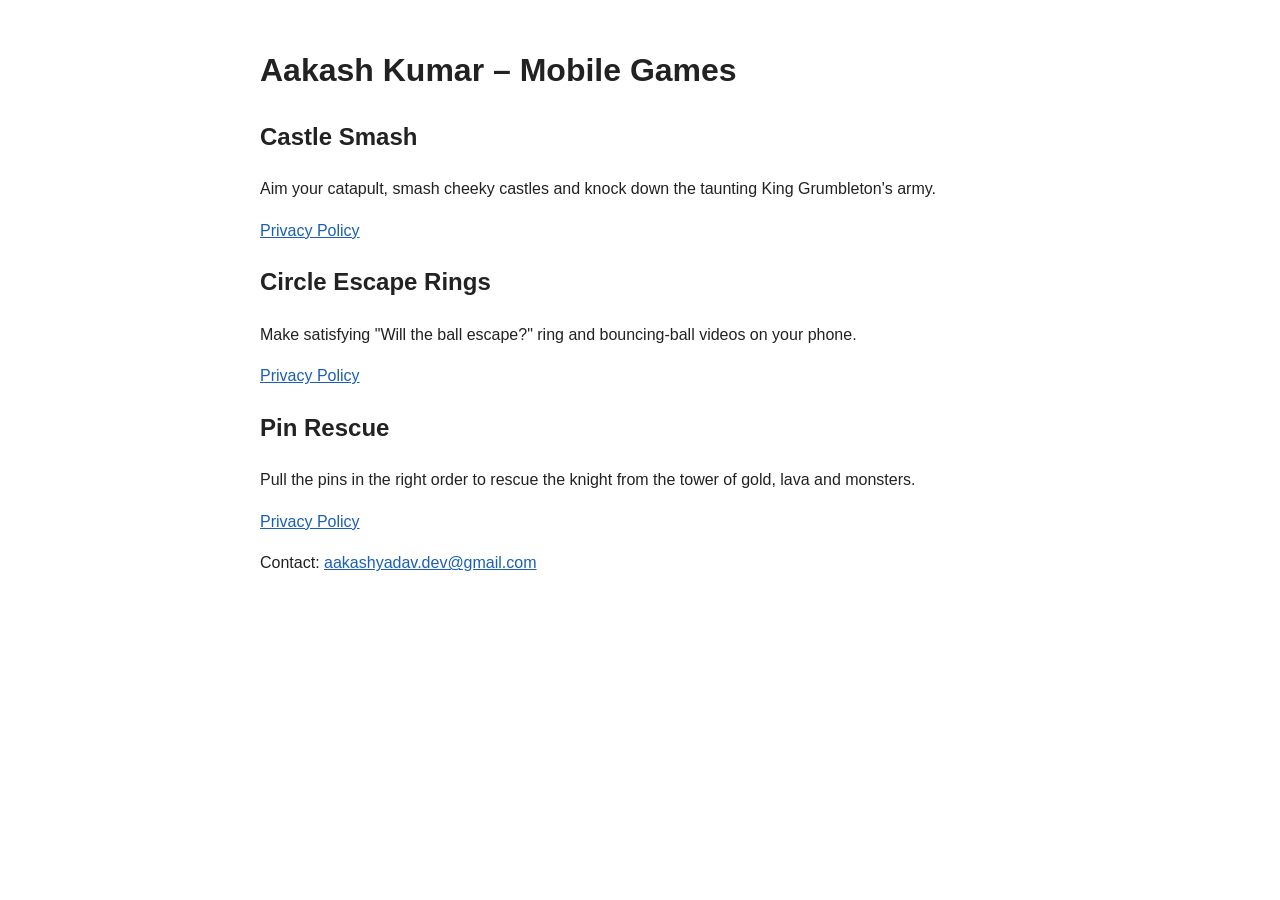
==== index.html @ 0ca21302 "Add Pin Rescue privacy policy" ====
<!doctype html>
<html lang="en">
<head>
<meta charset="utf-8">
<meta name="viewport" content="width=device-width, initial-scale=1">
<title>Aakash Kumar – Games</title>
<style>
  body { font-family: -apple-system, Segoe UI, Roboto, sans-serif; max-width: 760px; margin: 0 auto; padding: 24px 16px; line-height: 1.6; color: #222; background: #fff; }
  a { color: #1a5fb4; }
</style>
</head>
<body>
<h1>Aakash Kumar – Mobile Games</h1>
<h2>Castle Smash</h2>
<p>Aim your catapult, smash cheeky castles and knock down the taunting King Grumbleton's army.</p>
<p><a href="castle-smash/privacy.html">Privacy Policy</a></p>
<h2>Circle Escape Rings</h2>
<p>Make satisfying "Will the ball escape?" ring and bouncing-ball videos on your phone.</p>
<p><a href="circle-escape-rings/privacy.html">Privacy Policy</a></p>
<h2>Pin Rescue</h2>
<p>Pull the pins in the right order to rescue the knight from the tower of gold, lava and monsters.</p>
<p><a href="pin-rescue/privacy.html">Privacy Policy</a></p>
<p>Contact: <a href="mailto:aakashyadav.dev@gmail.com">aakashyadav.dev@gmail.com</a></p>
</body>
</html>
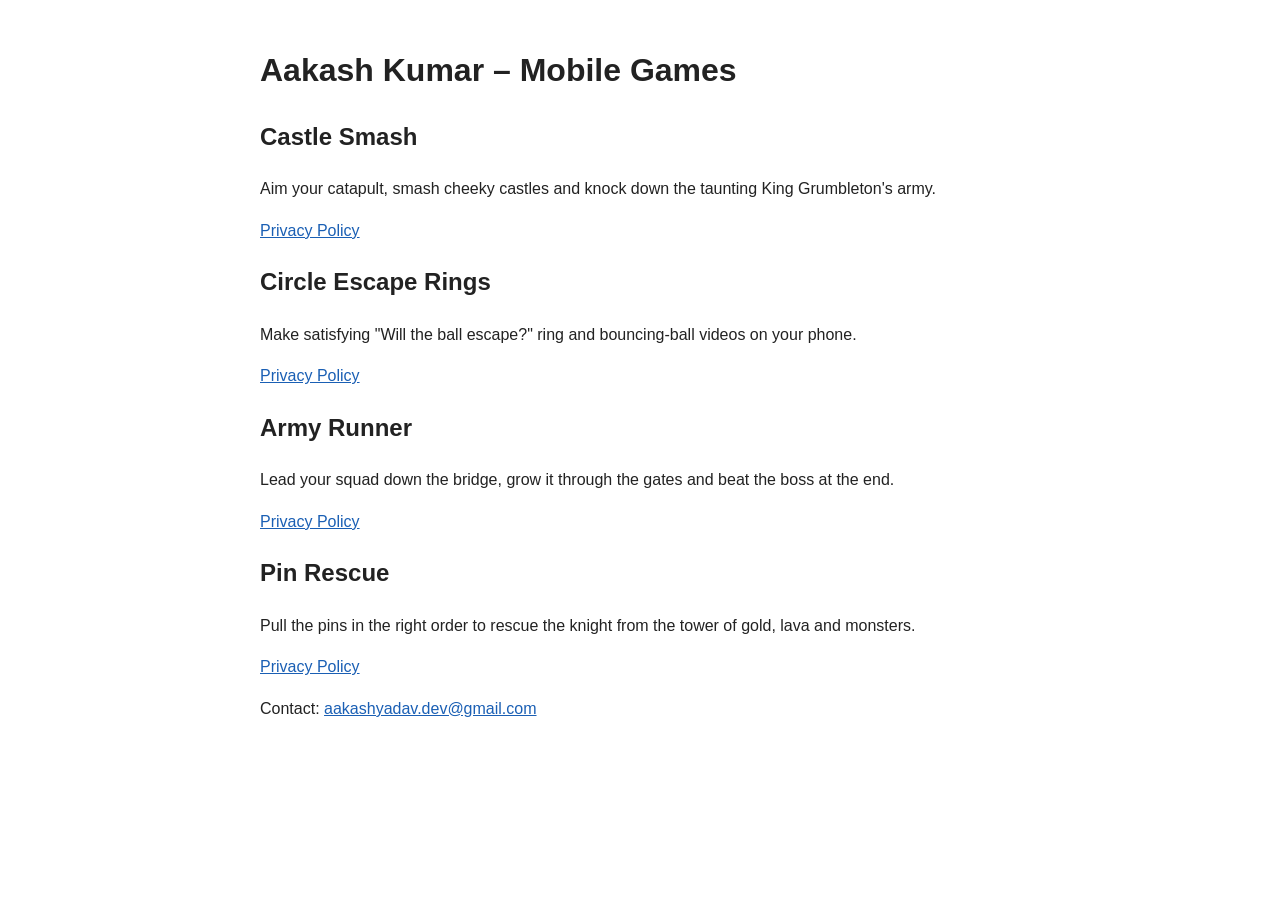
==== commit 89fe753e: "Add Army Runner privacy policy" ====
--- a/index.html
+++ b/index.html
@@ -17,6 +17,9 @@
 <h2>Circle Escape Rings</h2>
 <p>Make satisfying "Will the ball escape?" ring and bouncing-ball videos on your phone.</p>
 <p><a href="circle-escape-rings/privacy.html">Privacy Policy</a></p>
+<h2>Army Runner</h2>
+<p>Lead your squad down the bridge, grow it through the gates and beat the boss at the end.</p>
+<p><a href="army-runner/privacy.html">Privacy Policy</a></p>
 <h2>Pin Rescue</h2>
 <p>Pull the pins in the right order to rescue the knight from the tower of gold, lava and monsters.</p>
 <p><a href="pin-rescue/privacy.html">Privacy Policy</a></p>
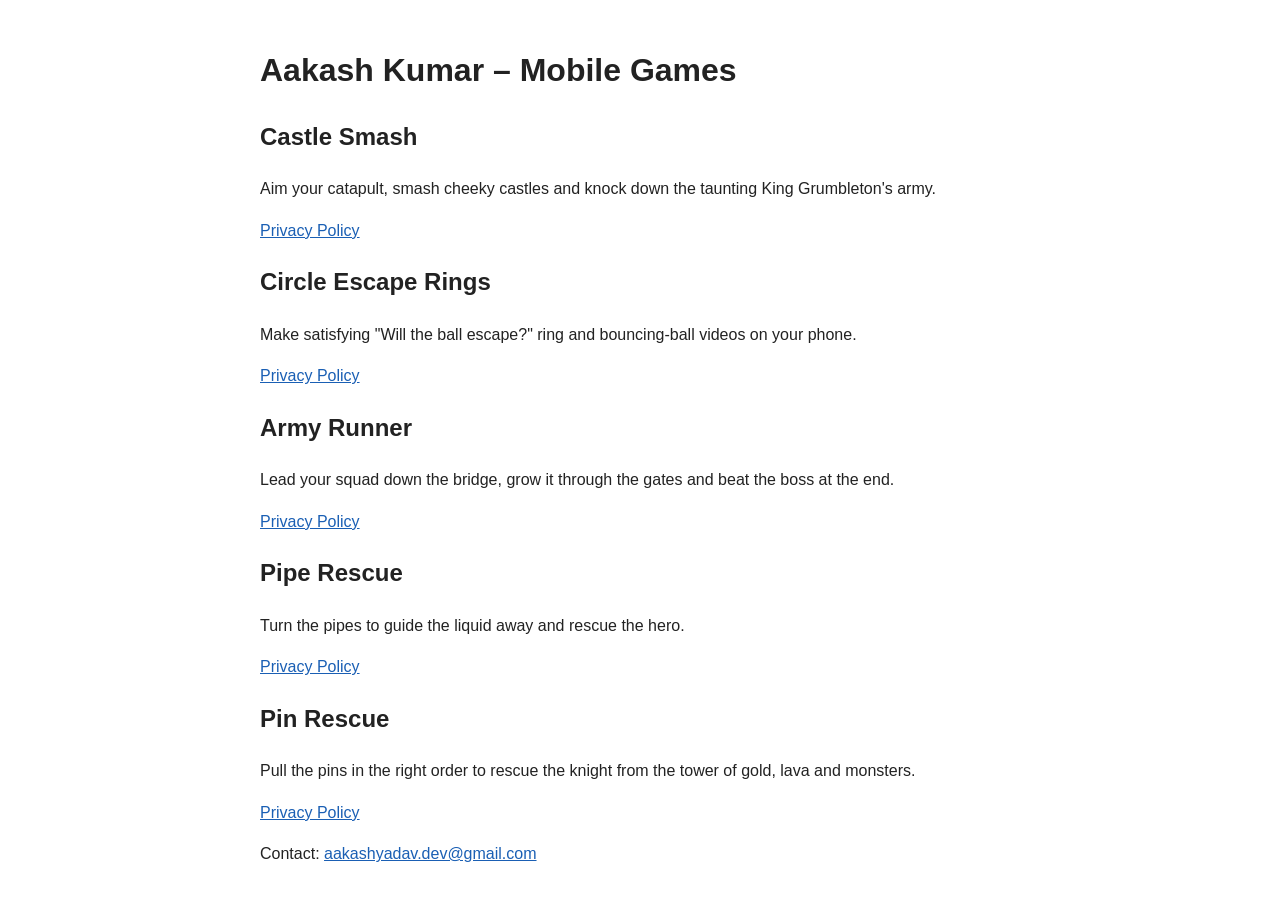
==== commit 5085e060: "Add Pipe Rescue privacy policy" ====
--- a/index.html
+++ b/index.html
@@ -20,6 +20,9 @@
 <h2>Army Runner</h2>
 <p>Lead your squad down the bridge, grow it through the gates and beat the boss at the end.</p>
 <p><a href="army-runner/privacy.html">Privacy Policy</a></p>
+<h2>Pipe Rescue</h2>
+<p>Turn the pipes to guide the liquid away and rescue the hero.</p>
+<p><a href="pipe-rescue/privacy.html">Privacy Policy</a></p>
 <h2>Pin Rescue</h2>
 <p>Pull the pins in the right order to rescue the knight from the tower of gold, lava and monsters.</p>
 <p><a href="pin-rescue/privacy.html">Privacy Policy</a></p>
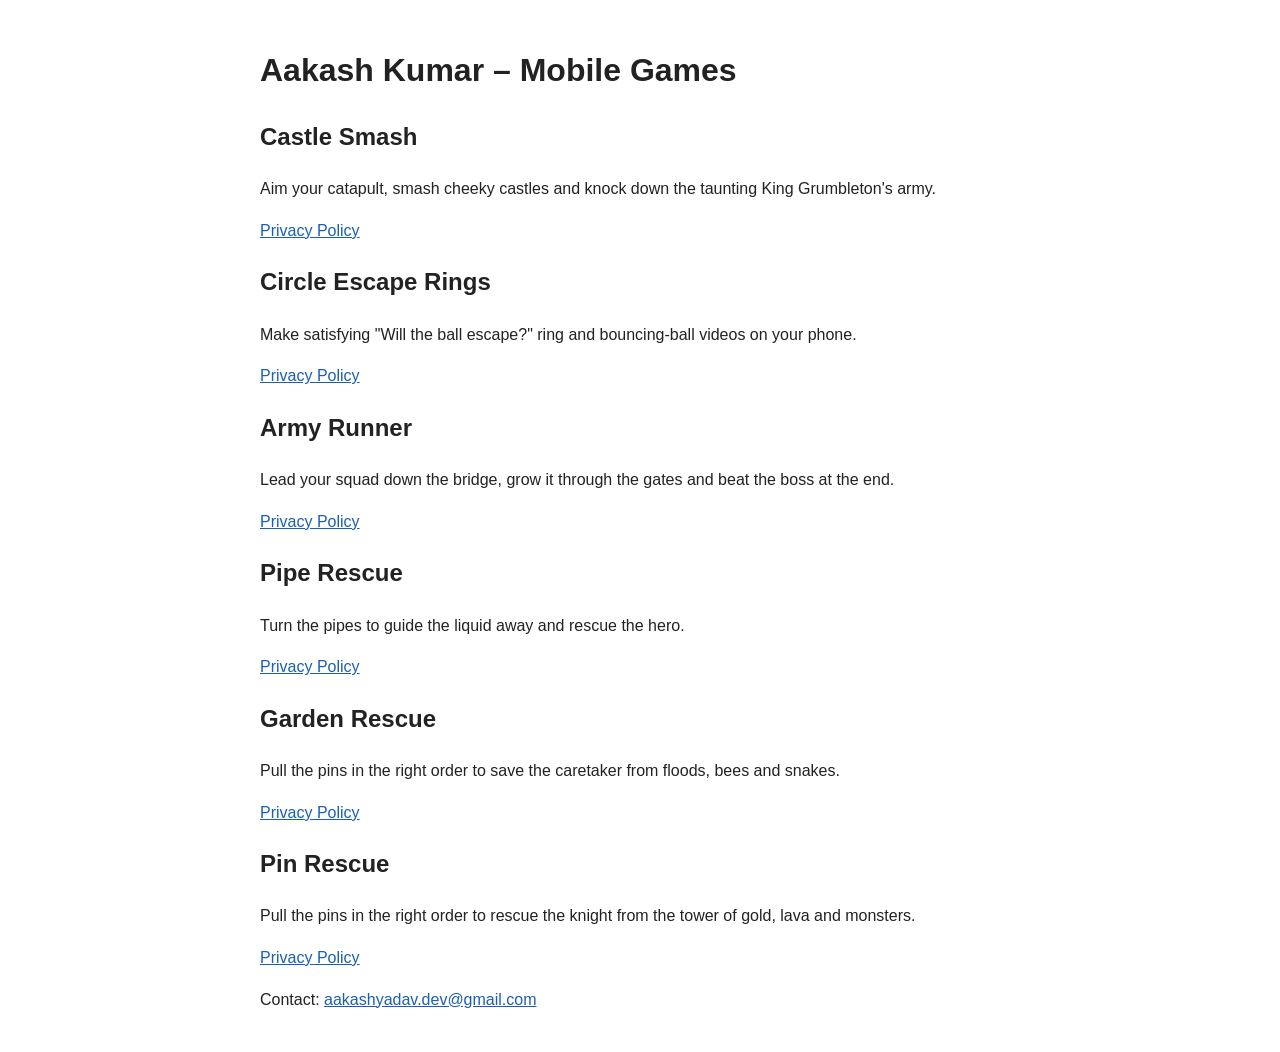
==== commit d99590b1: "Add Garden Rescue privacy policy" ====
--- a/index.html
+++ b/index.html
@@ -23,6 +23,9 @@
 <h2>Pipe Rescue</h2>
 <p>Turn the pipes to guide the liquid away and rescue the hero.</p>
 <p><a href="pipe-rescue/privacy.html">Privacy Policy</a></p>
+<h2>Garden Rescue</h2>
+<p>Pull the pins in the right order to save the caretaker from floods, bees and snakes.</p>
+<p><a href="garden-rescue/privacy.html">Privacy Policy</a></p>
 <h2>Pin Rescue</h2>
 <p>Pull the pins in the right order to rescue the knight from the tower of gold, lava and monsters.</p>
 <p><a href="pin-rescue/privacy.html">Privacy Policy</a></p>
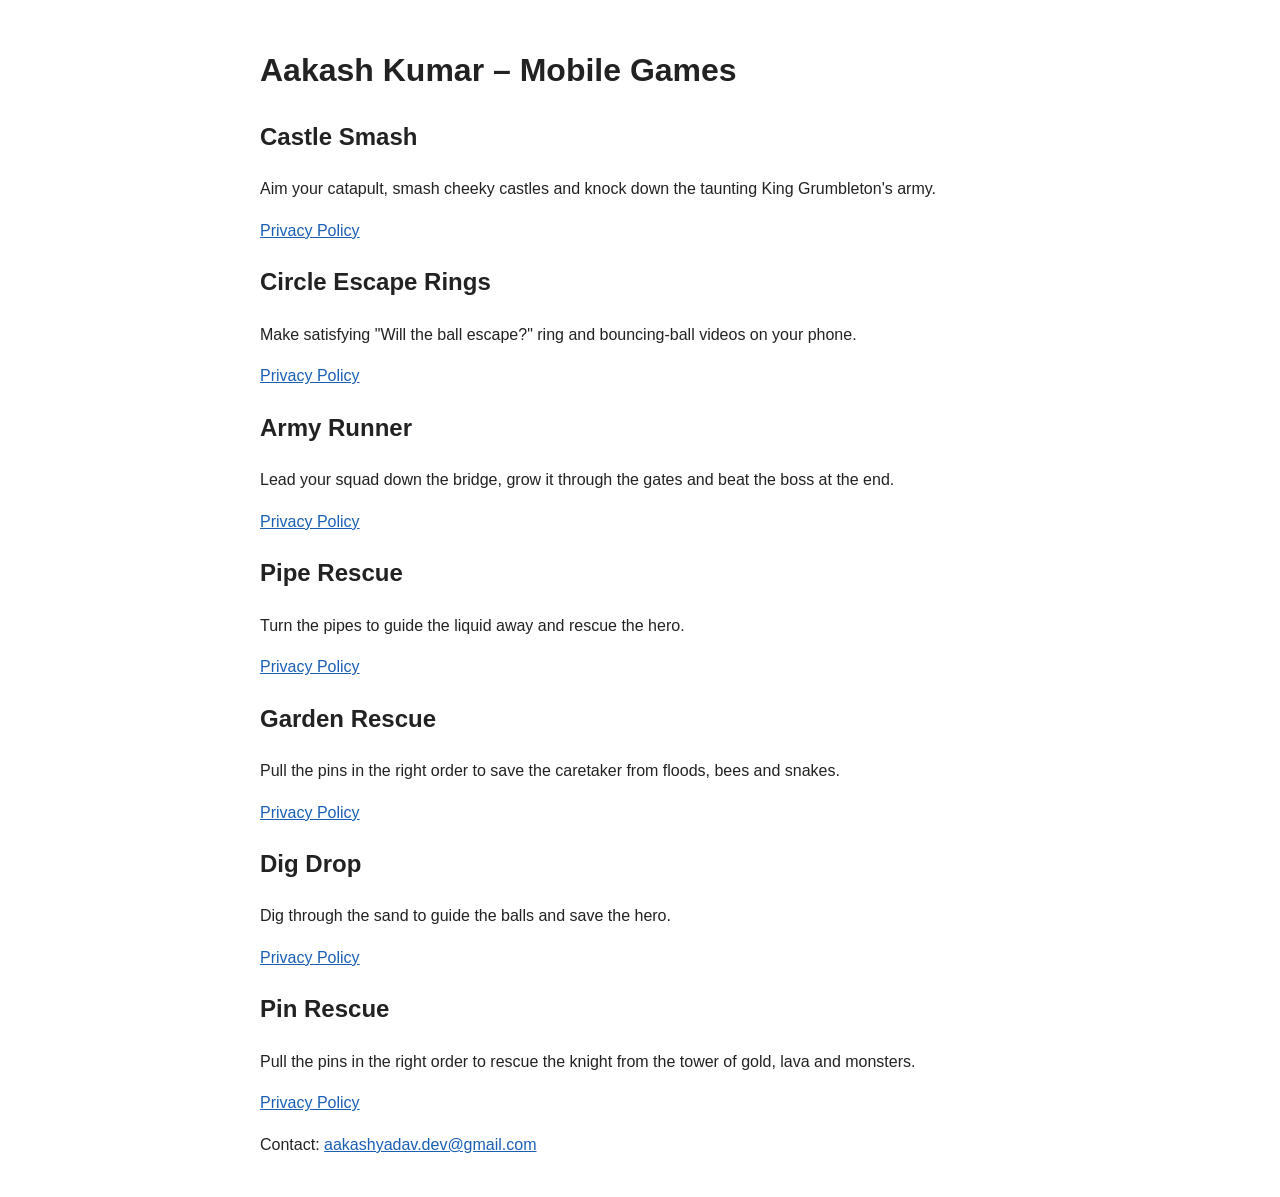
==== commit c629cf02: "Add Dig Drop privacy policy" ====
--- a/index.html
+++ b/index.html
@@ -26,6 +26,9 @@
 <h2>Garden Rescue</h2>
 <p>Pull the pins in the right order to save the caretaker from floods, bees and snakes.</p>
 <p><a href="garden-rescue/privacy.html">Privacy Policy</a></p>
+<h2>Dig Drop</h2>
+<p>Dig through the sand to guide the balls and save the hero.</p>
+<p><a href="dig-drop/privacy.html">Privacy Policy</a></p>
 <h2>Pin Rescue</h2>
 <p>Pull the pins in the right order to rescue the knight from the tower of gold, lava and monsters.</p>
 <p><a href="pin-rescue/privacy.html">Privacy Policy</a></p>
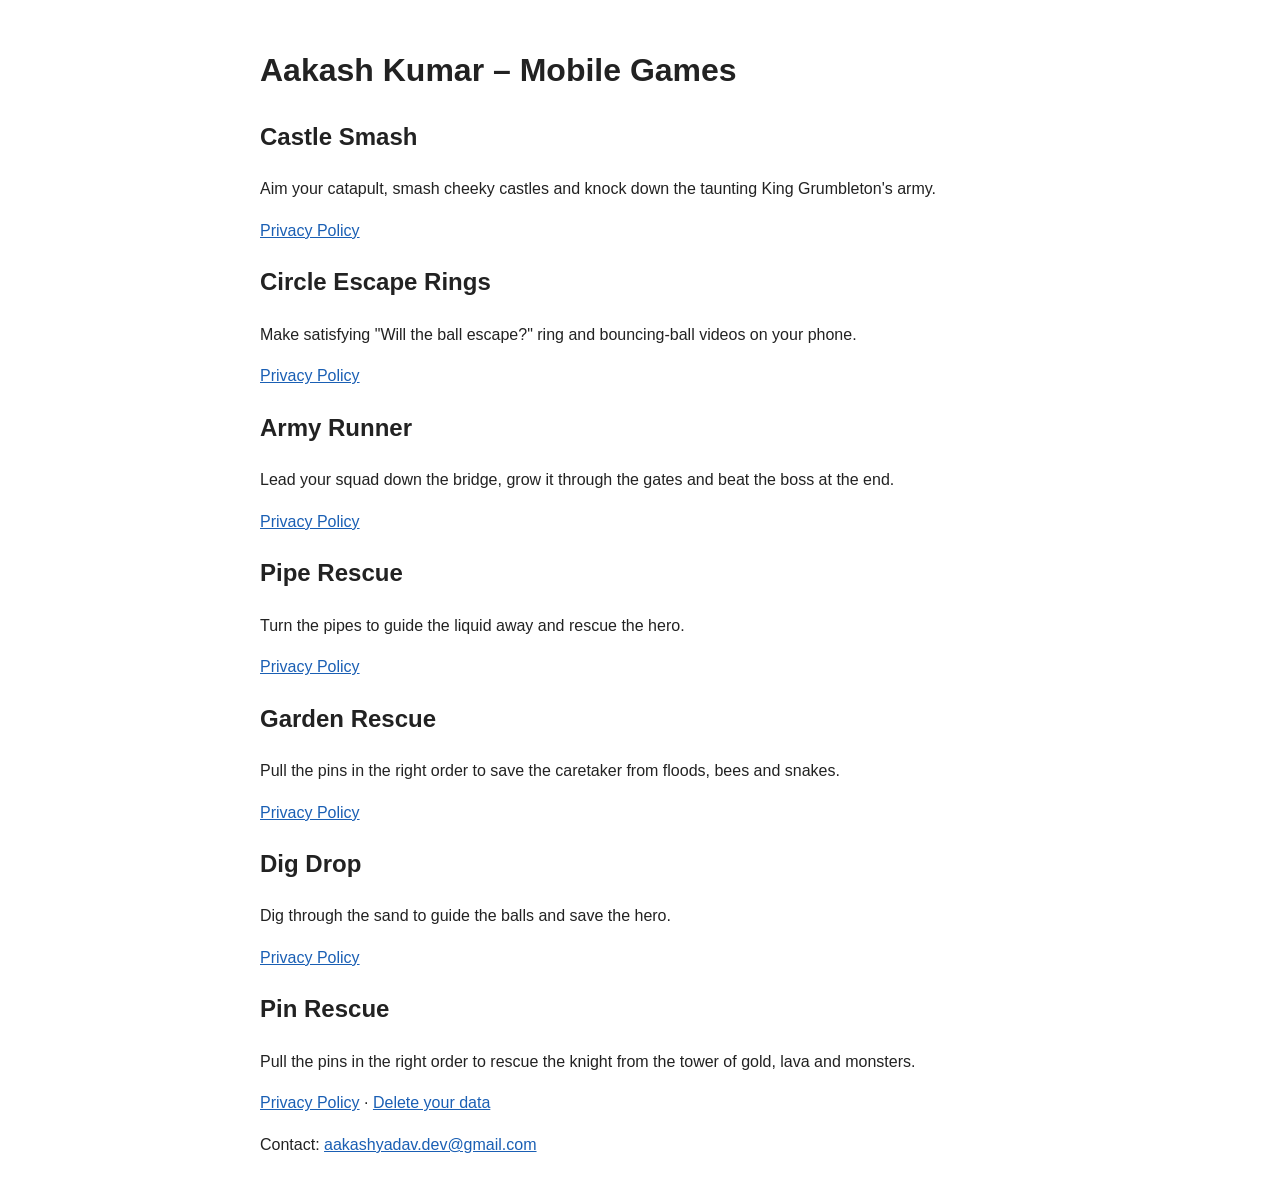
==== commit 1d9375e3: "Pin Rescue data deletion page" ====
--- a/index.html
+++ b/index.html
@@ -31,7 +31,7 @@
 <p><a href="dig-drop/privacy.html">Privacy Policy</a></p>
 <h2>Pin Rescue</h2>
 <p>Pull the pins in the right order to rescue the knight from the tower of gold, lava and monsters.</p>
-<p><a href="pin-rescue/privacy.html">Privacy Policy</a></p>
+<p><a href="pin-rescue/privacy.html">Privacy Policy</a> · <a href="pin-rescue/delete-data.html">Delete your data</a></p>
 <p>Contact: <a href="mailto:aakashyadav.dev@gmail.com">aakashyadav.dev@gmail.com</a></p>
 </body>
 </html>
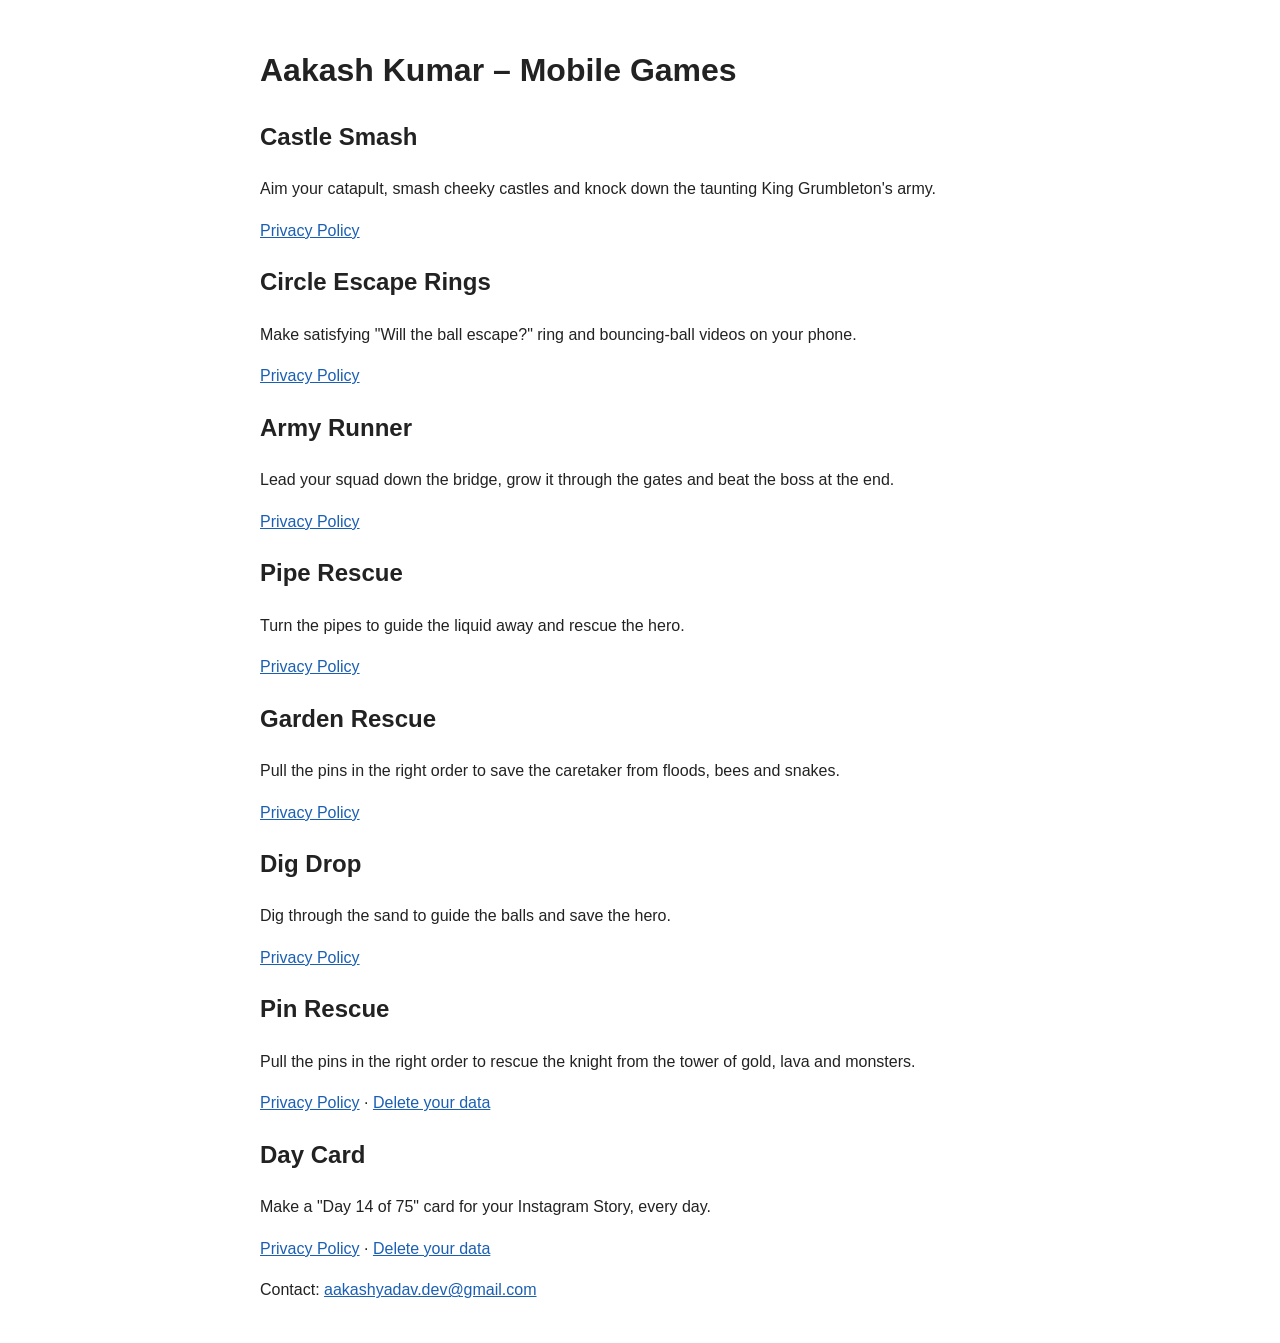
==== commit 11c043f9: "Add Day Card privacy policy and data deletion page" ====
--- a/index.html
+++ b/index.html
@@ -32,6 +32,9 @@
 <h2>Pin Rescue</h2>
 <p>Pull the pins in the right order to rescue the knight from the tower of gold, lava and monsters.</p>
 <p><a href="pin-rescue/privacy.html">Privacy Policy</a> · <a href="pin-rescue/delete-data.html">Delete your data</a></p>
+<h2>Day Card</h2>
+<p>Make a "Day 14 of 75" card for your Instagram Story, every day.</p>
+<p><a href="day-card/privacy.html">Privacy Policy</a> · <a href="day-card/delete-data.html">Delete your data</a></p>
 <p>Contact: <a href="mailto:aakashyadav.dev@gmail.com">aakashyadav.dev@gmail.com</a></p>
 </body>
 </html>
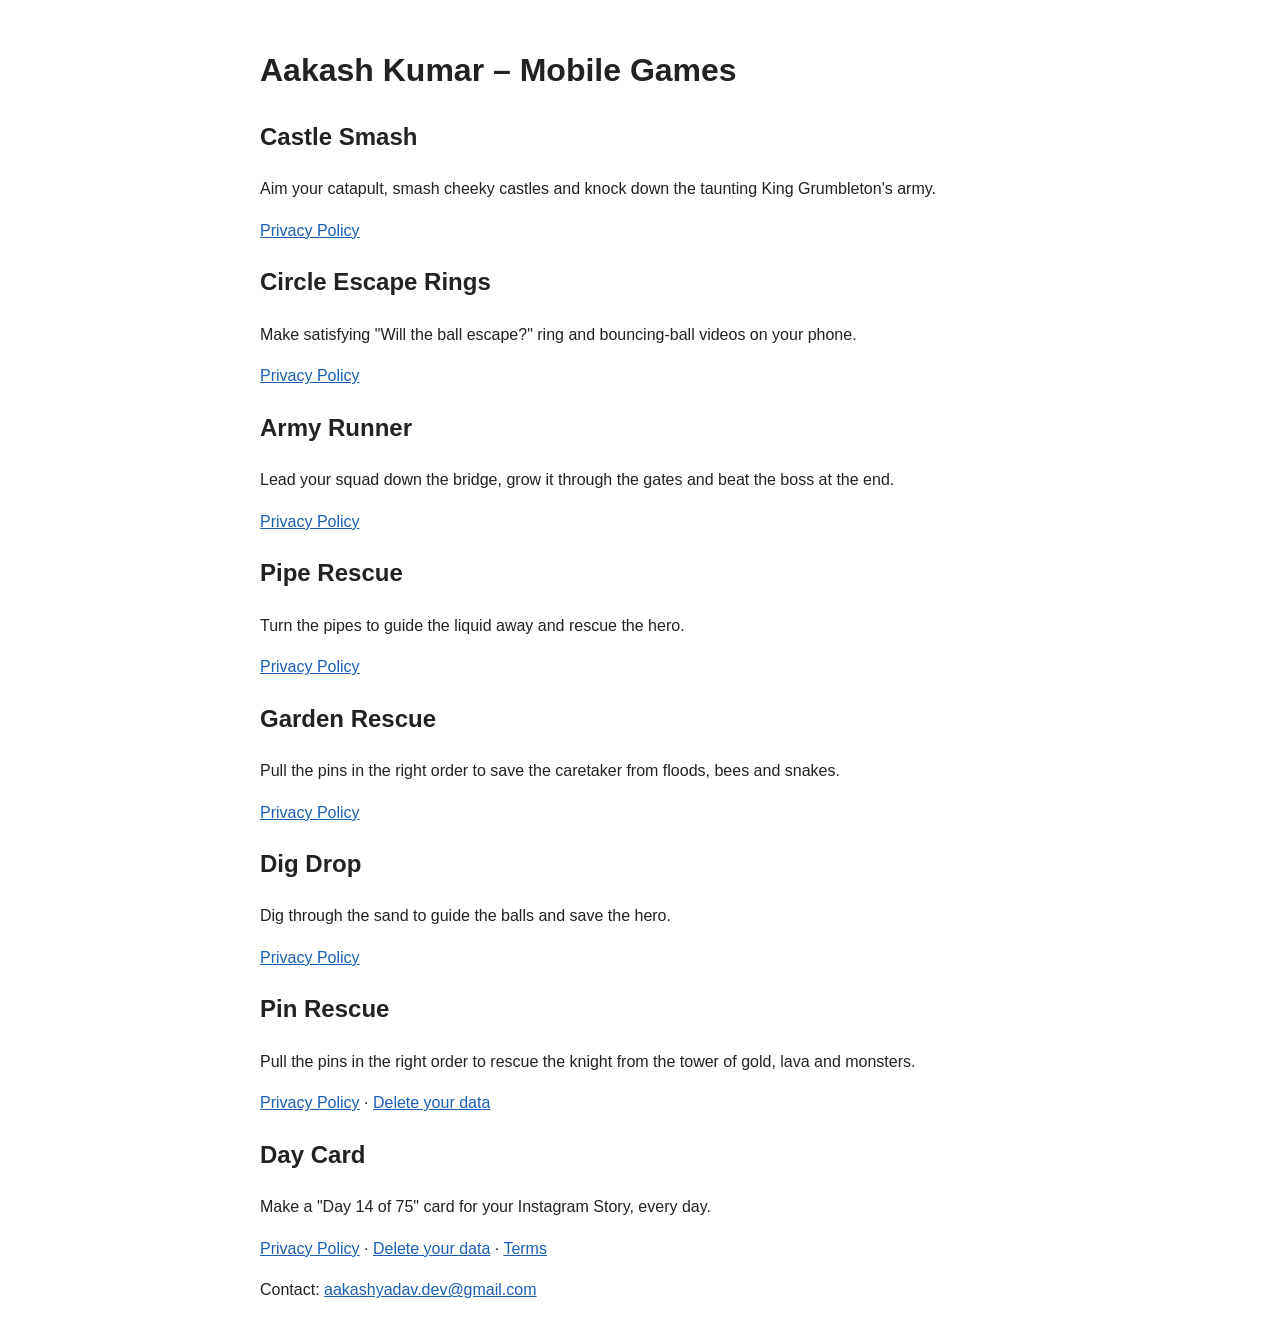
==== commit 68e40c6d: "Add Day Card terms of service" ====
--- a/index.html
+++ b/index.html
@@ -34,7 +34,7 @@
 <p><a href="pin-rescue/privacy.html">Privacy Policy</a> · <a href="pin-rescue/delete-data.html">Delete your data</a></p>
 <h2>Day Card</h2>
 <p>Make a "Day 14 of 75" card for your Instagram Story, every day.</p>
-<p><a href="day-card/privacy.html">Privacy Policy</a> · <a href="day-card/delete-data.html">Delete your data</a></p>
+<p><a href="day-card/privacy.html">Privacy Policy</a> · <a href="day-card/delete-data.html">Delete your data</a> · <a href="day-card/terms.html">Terms</a></p>
 <p>Contact: <a href="mailto:aakashyadav.dev@gmail.com">aakashyadav.dev@gmail.com</a></p>
 </body>
 </html>
